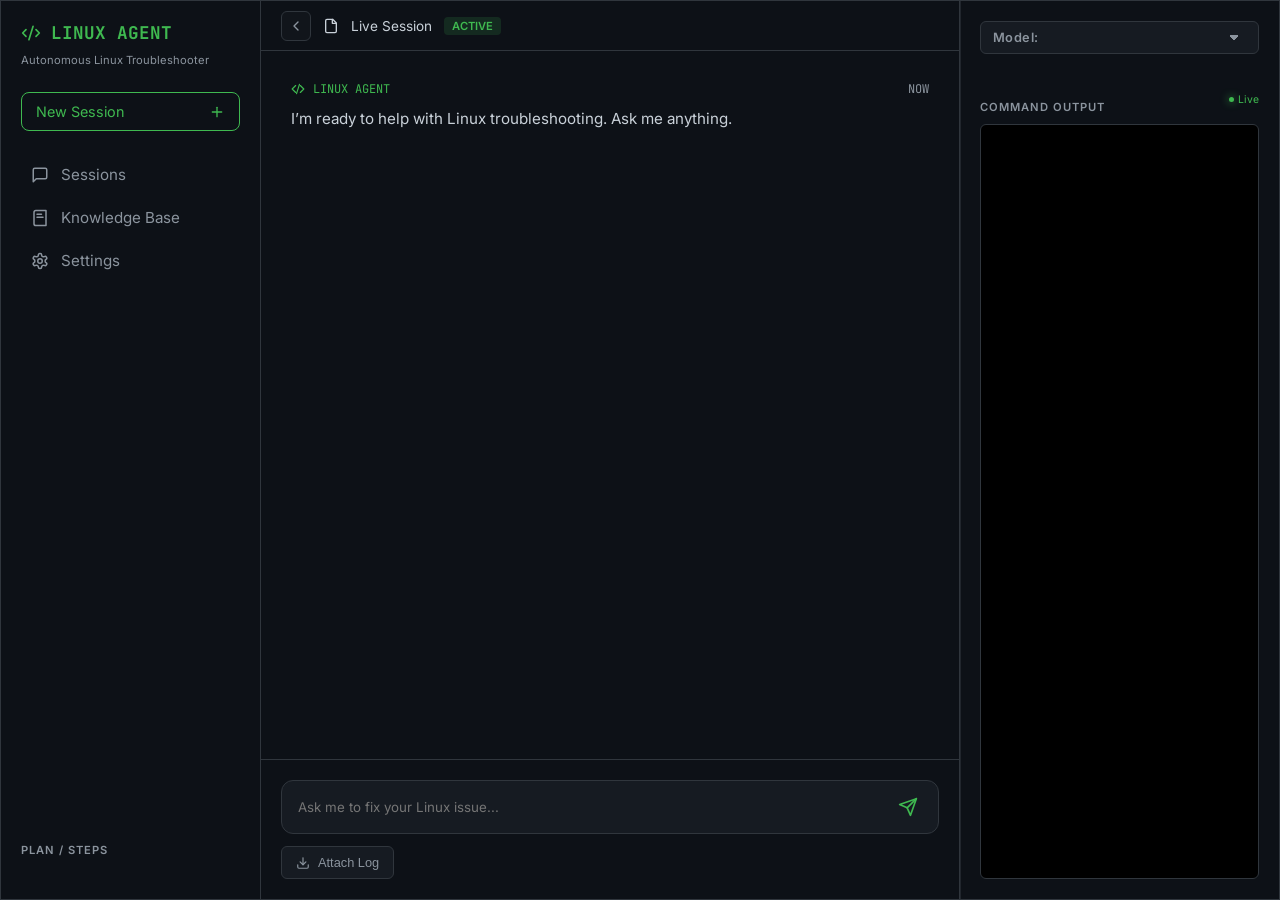
==== templates/index.html @ 2cd22887 "feat: enhance command execution flow with user approval and improve hypothesis handling in UI" ====
<!DOCTYPE html>

<html lang="en">

<head>
  <meta charset="utf-8" />
  <meta content="width=device-width, initial-scale=1.0" name="viewport" />
  <title>Linux Agent - Troubleshooting UI</title>
  <link rel="stylesheet" href="../static/style.css">
  <script src="../static/script.js" defer></script>
  <!-- Load Inter font for UI and JetBrains Mono for terminal feel -->
  <link href="https://fonts.googleapis.com" rel="preconnect" />
  <link crossorigin="" href="https://fonts.gstatic.com" rel="preconnect" />
  <link
    href="https://fonts.googleapis.com/css2?family=Inter:wght@400;500;600&amp;family=JetBrains+Mono:wght@400;500&amp;display=swap"
    rel="stylesheet" />
  </head>

<body data-page="chat">
  <div data-purpose="application-root" id="app-window">
    <div style="display: flex; height: 100%;">
      <!-- BEGIN: Sidebar -->
      <aside class="sidebar">
        <div class="logo-container">
          <svg fill="none" height="20" stroke="currentColor" stroke-linecap="round" stroke-linejoin="round"
            stroke-width="2" viewbox="0 0 24 24" width="20" xmlns="http://www.w3.org/2000/svg">
            <path d="m18 16 4-4-4-4"></path>
            <path d="m6 8-4 4 4 4"></path>
            <path d="m14.5 4-5 16"></path>
          </svg>
          <span>LINUX AGENT</span>
        </div>
        <p class="logo-subtitle"
          style="font-size: 0.7rem; color: var(--text-dim); margin-top: -15px; margin-bottom: 25px;">Autonomous Linux
          Troubleshooter</p>
        <a class="btn-new-session" id="newSessionButton" href="#">
          <span>New Session</span>
          <svg fill="none" height="16" stroke="currentColor" stroke-linecap="round" stroke-linejoin="round"
            stroke-width="2" viewbox="0 0 24 24" width="16" xmlns="http://www.w3.org/2000/svg">
            <path d="M5 12h14"></path>
            <path d="M12 5v14"></path>
          </svg>
        </a>
        <div class="sessions-panel" id="sessionsPanel">
          <div class="sessions-header">
            <div class="sessions-header-title">
              <svg fill="none" height="22" stroke="currentColor" stroke-linecap="round" stroke-linejoin="round"
                stroke-width="2.2" viewBox="0 0 24 24" width="22" xmlns="http://www.w3.org/2000/svg">
                <path d="M21 15a2 2 0 0 1-2 2H7l-4 4V5a2 2 0 0 1 2-2h14a2 2 0 0 1 2 2z"></path>
              </svg>
              <span>Sessions</span>
            </div>
            <button class="action-btn" id="closeSessionsButton" type="button" style="padding: 4px 8px; font-size: 0.75rem;">Close</button>
          </div>
          <div class="session-list" id="sessionList"></div>
        </div>
        <ul class="nav-list" id="sidebarNavList">
          <li class="nav-item" data-role="sessions-toggle">
            <svg fill="none" height="24" stroke="currentColor" stroke-linecap="round" stroke-linejoin="round"
              stroke-width="2" viewbox="0 0 24 24" width="24" xmlns="http://www.w3.org/2000/svg">
              <path d="M21 15a2 2 0 0 1-2 2H7l-4 4V5a2 2 0 0 1 2-2h14a2 2 0 0 1 2 2z"></path>
            </svg>
            Sessions
          </li>
          <li class="nav-item" data-role="knowledge-base-nav" role="button" tabindex="0">
            <svg fill="none" height="24" stroke="currentColor" stroke-linecap="round" stroke-linejoin="round"
              stroke-width="2" viewbox="0 0 24 24" width="24" xmlns="http://www.w3.org/2000/svg">
              <path d="M4 19.5v-15A2.5 2.5 0 0 1 6.5 2H20v20H6.5a2.5 2.5 0 0 1-2.5-2.5Z"></path>
              <path d="M8 7h6"></path>
              <path d="M8 11h8"></path>
            </svg>
            Knowledge Base
          </li>
          <li class="nav-item" data-role="settings-nav">
            <svg fill="none" height="24" stroke="currentColor" stroke-linecap="round" stroke-linejoin="round"
              stroke-width="2" viewbox="0 0 24 24" width="24" xmlns="http://www.w3.org/2000/svg">
              <path
                d="M12.22 2h-.44a2 2 0 0 0-2 2v.18a2 2 0 0 1-1 1.73l-.43.25a2 2 0 0 1-2 0l-.15-.08a2 2 0 0 0-2.73.73l-.22.38a2 2 0 0 0 .73 2.73l.15.1a2 2 0 0 1 1 1.72v.51a2 2 0 0 1-1 1.74l-.15.09a2 2 0 0 0-.73 2.73l.22.38a2 2 0 0 0 2.73.73l.15-.08a2 2 0 0 1 2 0l.43.25a2 2 0 0 1 1 1.73V20a2 2 0 0 0 2 2h.44a2 2 0 0 0 2-2v-.18a2 2 0 0 1 1-1.73l.43-.25a2 2 0 0 1 2 0l.15.08a2 2 0 0 0 2.73-.73l.22-.39a2 2 0 0 0-.73-2.73l-.15-.08a2 2 0 0 1-1-1.74v-.5a2 2 0 0 1 1-1.74l.15-.09a2 2 0 0 0 .73-2.73l-.22-.38a2 2 0 0 0-2.73-.73l-.15.08a2 2 0 0 1-2 0l-.43-.25a2 2 0 0 1-1-1.73V4a2 2 0 0 0-2-2z">
              </path>
              <circle cx="12" cy="12" r="3"></circle>
            </svg>
            Settings
          </li>
          
        </ul>
        <div class="plan-steps">
          <span class="section-title">PLAN / STEPS</span>
          <div id="hypothesisList" class="hypothesis-list" aria-live="polite"></div>
        </div>
        

      </aside>
      <!-- END: Sidebar -->
      <!-- BEGIN: Main Area -->
      <main class="main-container">
        <div class="top-bar">
          <div class="session-info">
            <button class="control-btn" id="sidebarToggle" type="button" aria-label="Collapse sidebar">
              <svg class="sidebar-toggle-icon" fill="none" height="16" stroke="currentColor" stroke-linecap="round"
                stroke-linejoin="round" stroke-width="2" viewbox="0 0 24 24" width="16"
                xmlns="http://www.w3.org/2000/svg">
                <path d="m15 18-6-6 6-6"></path>
              </svg>
            </button>
            <svg fill="none" height="16" stroke="currentColor" stroke-linecap="round" stroke-linejoin="round"
              stroke-width="2" viewbox="0 0 24 24" width="16" xmlns="http://www.w3.org/2000/svg">
              <path d="M14.5 2H6a2 2 0 0 0-2 2v16a2 2 0 0 0 2 2h12a2 2 0 0 0 2-2V7.5L14.5 2z"></path>
              <polyline points="14 2 14 8 20 8"></polyline>
            </svg>
            <span data-session-title>Live Session</span>
            <span class="tag-active">ACTIVE</span>
          </div>
        </div>
        <div id="chatMessages" class="chat-scroll-area">
          <div class="message-block">
            <div class="message-header">
              <span class="agent-label">
                <svg fill="none" height="14" stroke="currentColor" stroke-linecap="round" stroke-linejoin="round"
                  stroke-width="2" viewbox="0 0 24 24" width="14" xmlns="http://www.w3.org/2000/svg">
                  <path d="m16 18 6-6-6-6"></path>
                  <path d="m8 6-6 6 6 6"></path>
                  <path d="m14.5 4-5 16"></path>
                </svg>
                LINUX AGENT
              </span>
              <span class="timestamp">now</span>
            </div>
            <div class="message-content">
              I’m ready to help with Linux troubleshooting. Ask me anything.
            </div>
          </div>
        </div>
        <div class="input-wrapper">
          <div class="chat-input-container">
            <input id="chatInput" placeholder="Ask me to fix your Linux issue..." type="text" />
            <button id="sendButton" type="button"
              style="background: transparent; border: none; color: var(--accent-green); cursor: pointer; display: flex; align-items: center; justify-content: center; padding: 4px;">
              <svg fill="none" height="20" stroke="currentColor" stroke-linecap="round" stroke-linejoin="round"
                stroke-width="2" viewbox="0 0 24 24" width="20" xmlns="http://www.w3.org/2000/svg">
                <line x1="22" x2="11" y1="2" y2="13"></line>
                <polygon points="22 2 15 22 11 13 2 9 22 2"></polygon>
              </svg>
            </button>
          </div>
          <div class="chat-actions">
            <input id="logFileInput" accept=".txt,text/plain" type="file" hidden />
            <button class="action-btn" id="attachLogButton" type="button"><svg fill="none" height="14"
                stroke="currentColor" stroke-linecap="round" stroke-linejoin="round" stroke-width="2"
                viewbox="0 0 24 24" width="14" xmlns="http://www.w3.org/2000/svg">
                <path d="M21 15v4a2 2 0 0 1-2 2H5a2 2 0 0 1-2-2v-4"></path>
                <polyline points="7 10 12 15 17 10"></polyline>
                <line x1="12" x2="12" y1="15" y2="3"></line>
              </svg> Attach Log</button>
            <div class="attachment-status" id="attachmentStatus" aria-live="polite">
            <span id="attachmentLabel">No file attached</span>
            <button class="attachment-clear" id="attachmentClear" type="button">clear</button>
          </div>
            <!-- <button class="action-btn btn-stop"><svg fill="none" height="14" stroke="currentColor"
                stroke-linecap="round" stroke-linejoin="round" stroke-width="2" viewbox="0 0 24 24" width="14"
                xmlns="http://www.w3.org/2000/svg">
                <rect height="12" rx="2" width="12" x="6" y="6"></rect>
              </svg> Stop Agent</button> -->
          </div>
          
        </div>
      </main>
      <!-- END: Main Area -->
      <!-- BEGIN: Right Inspector -->
      <aside class="right-panel">
        <div class="right-panel-resizer" id="rightPanelResizer" aria-hidden="true"></div>
        <div class="model-selector">
          <label class="model-selector-label" for="modelSelect">Model:</label>
          <select class="model-select" id="modelSelect" aria-label="Select Ollama model"></select>
        </div>

        <div class="command-output-wrapper">
          <div class="terminal-header">
            <span class="section-title" style="margin-bottom: 0;">COMMAND OUTPUT</span>
            <div class="live-tag">
              <div class="status-dot" style="width: 5px; height: 5px;"></div>
              Live
            </div>
          </div>
          <div class="terminal-window">
            <!-- <div class="terminal-cmd">$ rfkill list wifi</div>
            <div class="terminal-res">Soft blocked: yes<br />Hard blocked: no</div>
            <span class="terminal-time">21:42:24</span>
            <div class="terminal-cmd">$ rfkill unblock wifi</div>
            <span class="terminal-time">21:42:26</span>
            <div class="terminal-cmd">$ nmcli device wifi list</div>
            <div class="terminal-res">
              <span style="color: var(--accent-green);">* 3C:BB:FD:12:34:56 MyHomeWiFi</span><br />
                80:2A:A8:11:22:33 OtherWiFi
            </div>
            <span class="terminal-time">21:42:28</span>
            <div class="terminal-cmd">$ nmcli device wifi connect MyHomeWiFi...</div>
            <div class="terminal-res">Device 'wlan0' successfully activated.</div>
            <span class="terminal-time">21:42:30</span>
            <div class="terminal-cmd">$ ping -c 3 8.8.8.8</div>
            <div class="terminal-res">3 packets transmitted, 3 received, 0% loss</div>
            <span class="terminal-time">21:42:33</span> -->
          </div>
          <!-- <button class="btn-full-terminal">
            Open Full Terminal
            <svg fill="none" height="14" stroke="currentColor" stroke-linecap="round" stroke-linejoin="round"
              stroke-width="2" viewbox="0 0 24 24" width="14" xmlns="http://www.w3.org/2000/svg">
              <path d="M18 13v6a2 2 0 0 1-2 2H5a2 2 0 0 1-2-2V8a2 2 0 0 1 2-2h6"></path>
              <polyline points="15 3 21 3 21 9"></polyline>
              <line x1="10" x2="21" y1="14" y2="3"></line>
            </svg>
          </button> -->
        </div>
      </aside>
      <!-- END: Right Inspector -->
    </div>
  </div>
  <div class="modal-backdrop hidden" id="knowledgeBaseModal" aria-hidden="true">
    <div class="modal-dialog" role="dialog" aria-modal="true" aria-labelledby="knowledgeBaseDialogTitle">
      <h3 id="knowledgeBaseDialogTitle">Knowledge Base</h3>
      <p>RAG coming soon.</p>
      <button class="action-btn" id="knowledgeBaseCloseButton" type="button">Close</button>
    </div>
  </div>
  </body>

</html>
---- static/style.css ----
/* Shared Penguin styles */

:root {
      --bg-deep: #0d1117;
      --bg-panel: #161b22;
      --bg-card: #0d1117;
      --bg-input: #0d1117;
      --border-color: #30363d;
      --text-main: #c9d1d9;
      --text-dim: #8b949e;
      --accent-green: #3fb950;
      --accent-green-glow: rgba(63, 185, 80, 0.2);
      --accent-blue: #58a6ff;
      --sidebar-width: 260px;
      --right-panel-width: 320px;
      --header-height: 50px;
      --scrollbar-track: rgba(63, 185, 80, 0.12);
      --scrollbar-thumb: rgba(63, 185, 80, 0.55);
      --scrollbar-thumb-hover: rgba(63, 185, 80, 0.8);
    }

    * {
      box-sizing: border-box;
      margin: 0;
      padding: 0;
      scrollbar-width: thin;
      scrollbar-color: transparent transparent;
      transition: scrollbar-color 0.25s ease;
    }

    *:hover {
      scrollbar-color: var(--scrollbar-thumb) var(--scrollbar-track);
    }

    *::-webkit-scrollbar {
      width: 6px;
      height: 6px;
    }

    *::-webkit-scrollbar-track {
      background: transparent;
      border-radius: 999px;
      transition: background 0.25s ease;
    }

    *:hover::-webkit-scrollbar-track {
      background: var(--scrollbar-track);
    }

    *::-webkit-scrollbar-thumb {
      background: transparent;
      border-radius: 999px;
      border: 1px solid transparent;
      background-clip: padding-box;
      transition: background 0.25s ease;
    }

    *:hover::-webkit-scrollbar-thumb {
      background: var(--scrollbar-thumb);
    }

    *::-webkit-scrollbar-thumb:hover {
      background: var(--scrollbar-thumb-hover);
    }

    body {
      background-color: var(--bg-deep);
      color: var(--text-main);
      font-family: 'Inter', sans-serif;
      height: 100vh;
      overflow: hidden;
      display: flex;
      justify-content: center;
      align-items: center;
    }

    /* Container to simulate a desktop app window */
    #app-window {
      width: 100vw;
      height: 100vh;
      background-color: var(--bg-deep);
      display: flex;
      flex-direction: column;
      border: 1px solid var(--border-color);
    }

/* BEGIN: SidebarNavigation */
    .sidebar {
      width: var(--sidebar-width);
      border-right: 1px solid var(--border-color);
      display: flex;
      flex-direction: column;
      padding: 20px;
      flex-shrink: 0;
      transition: width 0.28s ease, padding 0.28s ease;
      overflow: hidden;
      overflow-y: auto;
    }

    .sidebar.is-collapsed {
      width: 0;
      padding: 0;
      border-right: none;
    }

    .logo-container {
      display: flex;
      align-items: center;
      gap: 10px;
      margin-bottom: 24px;
      color: var(--accent-green);
      font-family: 'JetBrains Mono', monospace;
      font-weight: 700;
      font-size: 1.1rem;
      transition: opacity 0.22s ease;
    }

    .sidebar.is-collapsed .logo-container {
      justify-content: center;
    }

    .sidebar.is-collapsed .logo-container>span,
    .sidebar.is-collapsed .logo-subtitle,
    .sidebar.is-collapsed .btn-new-session>span,
    .sidebar.is-collapsed .nav-item>span,
    .sidebar.is-collapsed .system-overview,
    .sidebar.is-collapsed .agent-status>span,
    .sidebar.is-collapsed .quick-actions,
    .sidebar.is-collapsed .sessions-panel {
      display: none;
    }

    .sidebar.is-collapsed .btn-new-session {
      justify-content: center;
      padding: 10px;
    }

    .sidebar.is-collapsed .nav-item {
      justify-content: center;
      padding: 10px 8px;
    }

    .sidebar.is-collapsed .nav-item svg {
      margin: 0;
    }

    .sidebar.is-collapsed .agent-status {
      justify-content: center;
      padding-top: 12px;
    }

    .btn-new-session {
      display: flex;
      align-items: center;
      justify-content: space-between;
      border: 1px solid var(--accent-green);
      color: var(--accent-green);
      padding: 10px 14px;
      border-radius: 8px;
      text-decoration: none;
      font-size: 0.9rem;
      margin-bottom: 24px;
      transition: background 0.2s, opacity 0.28s ease, transform 0.28s ease, max-height 0.28s ease;
      overflow: hidden;
    }

    .btn-new-session:hover {
      background: var(--accent-green-glow);
    }

    .nav-list {
      list-style: none;
      margin-bottom: 20px;
      transition: opacity 0.28s ease, transform 0.28s ease, max-height 0.28s ease, margin-bottom 0.28s ease;
      overflow: hidden;
      min-height: 0;
    }

    .nav-item {
      display: flex;
      align-items: center;
      gap: 12px;
      padding: 10px;
      color: var(--text-dim);
      cursor: pointer;
      border-radius: 6px;
      margin-bottom: 4px;
      font-size: 0.95rem;
    }

    .nav-item:hover {
      background: rgba(255, 255, 255, 0.05);
      color: var(--text-main);
    }

    .nav-item.active {
      background: rgba(63, 185, 80, 0.12);
      color: var(--accent-green);
    }

    .nav-item svg {
      width: 18px;
      height: 18px;
    }

    /* System Overview Section */
    .system-overview {
      margin-top: auto;
      font-size: 0.8rem;
      transition: opacity 0.28s ease, transform 0.28s ease, max-height 0.28s ease;
      overflow: hidden;
    }

    .section-title {
      color: var(--text-dim);
      text-transform: uppercase;
      font-size: 0.7rem;
      font-weight: 600;
      letter-spacing: 1px;
      margin-top: 16px;
      margin-bottom: 12px;
      display: block;
    }

    .stat-row {
      display: flex;
      justify-content: space-between;
      margin-bottom: 10px;
    }

    .stat-label {
      color: var(--text-dim);
    }

    .stat-value {
      color: var(--text-main);
      font-family: 'JetBrains Mono', monospace;
    }

    .agent-status {
      margin-top: 30px;
      display: flex;
      align-items: center;
      gap: 8px;
      padding-top: 20px;
      border-top: 1px solid var(--border-color);
      font-size: 0.85rem;
      color: var(--accent-green);
      transition: opacity 0.28s ease, transform 0.28s ease, max-height 0.28s ease;
      overflow: hidden;
    }

    .sidebar.is-session-mode .btn-new-session,
    .sidebar.is-session-mode .nav-list,
    .sidebar.is-session-mode .plan-steps,
    .sidebar.is-session-mode .system-overview,
    .sidebar.is-session-mode .agent-status,
    .sidebar.is-session-mode .quick-actions {
      opacity: 0;
      max-height: 0;
      margin: 0;
      pointer-events: none;
      transform: translateY(-10px);
      overflow: hidden;
    }

    .sessions-panel {
      display: flex;
      flex-direction: column;
      gap: 12px;
      opacity: 0;
      max-height: 0;
      overflow: hidden;
      transform: translateY(-10px);
      transition: opacity 0.28s ease, transform 0.28s ease, max-height 0.38s ease, flex 0.28s ease;
      flex: 0;
    }

    .sidebar.is-session-mode .sessions-panel {
      opacity: 1;
      flex: 1;
      max-height: none;
      transform: translateY(0);
    }

    .sessions-header {
      display: flex;
      align-items: center;
      justify-content: space-between;
      color: var(--accent-green);
      font-size: 1.15rem;
      font-weight: 600;
      padding: 8px 4px 12px 4px;
      margin-bottom: 4px;
    }

    .sessions-header-title {
      display: flex;
      align-items: center;
      gap: 10px;
    }

    .sessions-header-title svg {
      width: 22px;
      height: 22px;
      color: var(--accent-green);
      stroke-width: 2.2px;
    }

    .session-list {
      display: flex;
      flex-direction: column;
      gap: 6px;
      overflow-y: auto;
      padding-right: 4px;
      flex: 1;
      min-height: 0;
    }

    .session-item {
      position: relative;
      background: transparent;
      border-left: 3px solid transparent;
      padding: 10px 12px;
      text-align: left;
      cursor: pointer;
      transition: all 0.2s ease;
      display: flex;
      align-items: center;
      justify-content: space-between;
      gap: 10px;
      border-radius: 0 6px 6px 0;
    }

    .session-item:hover {
      background: rgba(255, 255, 255, 0.04);
    }

    .session-item.active {
      border-left: 3px solid var(--accent-green);
      background: rgba(63, 185, 80, 0.12);
    }

    .session-item-content {
      flex: 1;
      min-width: 0;
    }

    .session-item-title {
      font-family: 'JetBrains Mono', monospace;
      font-size: 0.88rem;
      font-weight: 400;
      color: #e6edf3;
      line-height: 1.35;
      margin-bottom: 4px;
      word-break: break-word;
    }

    .session-item.active .session-item-title {
      color: #ffffff;
    }

    .session-item-time {
      font-family: 'JetBrains Mono', monospace;
      font-size: 0.72rem;
      color: var(--text-dim, #8b949e);
    }

    .session-delete-btn {
      opacity: 0;
      border: 1px solid var(--border-color);
      background: rgba(0, 0, 0, 0.3);
      color: var(--text-dim);
      border-radius: 4px;
      padding: 3px 7px;
      font-size: 0.7rem;
      cursor: pointer;
      transition: all 0.15s ease;
      flex-shrink: 0;
    }

    .session-item:hover .session-delete-btn {
      opacity: 1;
    }

    .session-delete-btn:hover {
      border-color: #f85149;
      color: #f85149;
      background: rgba(248, 81, 73, 0.15);
    }

    .status-dot {
      width: 8px;
      height: 8px;
      background-color: var(--accent-green);
      border-radius: 50%;
      box-shadow: 0 0 8px var(--accent-green);
    }

    .modal-backdrop {
      position: fixed;
      inset: 0;
      background: rgba(0, 0, 0, 0.7);
      display: flex;
      align-items: center;
      justify-content: center;
      z-index: 2000;
      padding: 20px;
    }

    .modal-backdrop.hidden {
      display: none;
    }

    .modal-dialog {
      width: min(420px, 100%);
      background: var(--bg-panel);
      border: 1px solid var(--border-color);
      border-radius: 12px;
      box-shadow: 0 18px 46px rgba(0, 0, 0, 0.45);
      padding: 24px;
      display: flex;
      flex-direction: column;
      gap: 12px;
    }

    .modal-dialog h3 {
      color: var(--accent-green);
      font-size: 1.05rem;
    }

    .modal-dialog p {
      color: var(--text-main);
      line-height: 1.6;
    }

    .modal-dialog .action-btn {
      align-self: flex-start;
      margin-top: 4px;
    }

    /* END: SidebarNavigation */

/* BEGIN: MainChatArea */
    .main-container {
      flex-grow: 1;
      display: flex;
      flex-direction: column;
      overflow: hidden;
    }

    .top-bar {
      height: var(--header-height);
      border-bottom: 1px solid var(--border-color);
      display: flex;
      align-items: center;
      justify-content: space-between;
      padding: 0 20px;
    }

    .session-info {
      display: flex;
      align-items: center;
      gap: 12px;
      font-size: 0.85rem;
    }

    .tag-active {
      background: rgba(63, 185, 80, 0.15);
      color: var(--accent-green);
      padding: 2px 8px;
      border-radius: 4px;
      font-size: 0.7rem;
      font-weight: 600;
    }

    /* Split Allow Button & Dropdown Menu */
    .split-btn-container {
      position: relative;
      display: inline-flex;
      align-items: stretch;
      align-self: flex-start;
      margin-top: 10px;
      border-radius: 6px;
    }

    .btn-allow-command.split-main {
      border-top-right-radius: 0;
      border-bottom-right-radius: 0;
      border-right: none;
      padding: 6px 12px;
      margin-top: 0;
      display: inline-flex;
      align-items: center;
      line-height: 1;
    }

    .btn-allow-command.split-toggle {
      border-top-left-radius: 0;
      border-bottom-left-radius: 0;
      padding: 6px 8px;
      min-width: unset;
      display: inline-flex;
      align-items: center;
      justify-content: center;
      border-left: 1px solid rgba(63, 185, 80, 0.4);
      margin-top: 0;
      line-height: 1;
      align-self: stretch;
    }

    .split-dropdown-menu {
      position: absolute;
      top: calc(100% + 6px);
      left: 0;
      background: var(--bg-panel);
      border: 1px solid var(--border-color);
      border-radius: 8px;
      box-shadow: 0 8px 24px rgba(0, 0, 0, 0.5);
      z-index: 100;
      min-width: 220px;
      padding: 6px;
      display: flex;
      flex-direction: column;
      gap: 4px;
    }

    .split-dropdown-menu.hidden {
      display: none;
    }

    .dropdown-item {
      padding: 8px 12px;
      font-size: 0.8rem;
      font-weight: 500;
      color: var(--text-main);
      border-radius: 6px;
      cursor: pointer;
      transition: background 0.15s ease, color 0.15s ease;
      display: flex;
      align-items: center;
      gap: 8px;
      white-space: nowrap;
    }

    .dropdown-item:hover {
      background: rgba(255, 255, 255, 0.08);
      color: var(--text-main);
    }

    .dropdown-item.primary {
      color: var(--accent-green);
    }

    .dropdown-item.primary:hover {
      background: var(--accent-green-glow);
      color: var(--accent-green);
    }

    .auto-allowed-badge {
      display: inline-flex;
      align-items: center;
      align-self: flex-start;
      gap: 6px;
      margin-top: 10px;
      padding: 6px 12px;
      font-size: 0.75rem;
      font-weight: 600;
      color: var(--accent-green);
      background: rgba(63, 185, 80, 0.12);
      border: 1px solid var(--accent-green);
      border-radius: 6px;
      box-shadow: 0 0 8px var(--accent-green-glow);
    }

    .window-controls {
      display: flex;
      gap: 15px;
    }

    .control-btn {
      color: var(--text-dim);
      cursor: pointer;
      display: inline-flex;
      align-items: center;
      justify-content: center;
      width: 30px;
      height: 30px;
      border: 1px solid var(--border-color);
      border-radius: 6px;
      background: rgba(255, 255, 255, 0.02);
      transition: color 0.18s ease, border-color 0.18s ease, background 0.18s ease;
    }

    .control-btn:hover {
      color: var(--accent-green);
      border-color: rgba(63, 185, 80, 0.5);
      background: rgba(63, 185, 80, 0.08);
    }

    .sidebar-toggle-icon {
      transition: transform 0.2s ease;
    }

    #sidebarToggle.is-closed .sidebar-toggle-icon {
      transform: rotate(180deg);
    }

    .chat-scroll-area {
      flex-grow: 1;
      padding: 30px;
      overflow-y: auto;
      display: flex;
      flex-direction: column;
      gap: 30px;
    }

    /* Message Styling */
    .message-block {
      display: flex;
      flex-direction: column;
      gap: 10px;
      max-width: 900px;
    }

    .message-header {
      display: flex;
      justify-content: space-between;
      font-family: 'JetBrains Mono', monospace;
      font-size: 0.75rem;
      text-transform: uppercase;
    }

    .user-label {
      color: var(--accent-blue);
    }

    .agent-label {
      color: var(--accent-green);
      display: flex;
      align-items: center;
      gap: 8px;
    }

    .timestamp {
      color: var(--text-dim);
    }

    .message-content {
      line-height: 1.6;
      font-size: 0.95rem;
    }

    .investigation-dropdown {
      /* margin-top: 12px; */
      /* border: 1px solid rgba(88, 166, 255, 0.28); */
      /* border-radius: 12px; */
      position: relative;
      overflow: visible;
      /* background: rgba(13, 17, 23, 0.72); */
      /* box-shadow: 0 10px 26px rgba(0, 0, 0, 0.18); */
      margin-left: 0px;
      padding-left: 0px;
    }

    .investigation-dropdown + .investigation-dropdown {
      margin-top: 10px;
      padding-top: 10px;
      position: relative;
    }

    .investigation-dropdown + .investigation-dropdown::before {
      content: "";
      position: absolute;
      left: 5px;
      top: -12px;
      width: 1px;
      height: 12px;
      background: rgba(148, 163, 184, 0.4);
    }

    .investigation-dropdown summary {
      list-style: none;
      cursor: pointer;
      display: block;
      padding: 8px 10px 0 20px;
      font-size: 0.7rem;
      font-weight: 500;
      letter-spacing: 0.08em;
      text-transform: uppercase;
      color: var(--text-dim);
      user-select: none;
      position: relative;
      background: linear-gradient(
        90deg,
        rgba(201, 209, 217, 0.8) 0%,
        rgba(255, 255, 255, 0.98) 35%,
        rgba(201, 209, 217, 0.8) 70%,
        rgba(139, 148, 158, 0.7) 100%
      );
      background-size: 220% 100%;
      -webkit-background-clip: text;
      background-clip: text;
      color: transparent;
      animation: investigationWave 3s ease-in-out infinite;
      transition: filter 0.2s ease, transform 0.2s ease;
    }

    .investigation-dropdown summary:hover {
      filter: brightness(1.15);
      transform: translateY(-1px);
    }

    .investigation-dropdown summary.identified {
      animation: none;
      color: var(--text-dim);
      background: none;
    }

    .investigation-dropdown summary::-webkit-details-marker {
      display: none;
    }

    .investigation-dropdown summary::after {
      content: "";
      display: none;
    }

    .investigation-dropdown[open] summary::after {
      transform: none;
    }

    .investigation-content {
      padding: 8px 10px 10px 25px;
      color: var(--text-main);
      line-height: 1.6;
      font-size: 0.82rem;
      white-space: pre-wrap;
      word-break: break-word;
    }

    @keyframes investigationWave {
      0%,
      100% {
        transform: translateY(0);
        opacity: 0.78;
      }
      50% {
        transform: translateY(-1px);
        opacity: 1;
      }
    }

    @keyframes investigationShimmer {
      0% {
        transform: translateX(-120%);
      }
      100% {
        transform: translateX(120%);
      }
    }

    /* Diagnostic Cards */
    .card-list {
      display: flex;
      flex-direction: column;
      gap: 12px;
      margin-top: 15px;
    }

    .card {
      /* background: var(--bg-panel); */
      border: 1px solid var(--border-color);
      border-radius: 8px;
      padding: 16px;
      display: flex;
      flex-direction: column;
      gap: 10px;
    }

    .command-step {
      display: flex;
      flex-direction: column;
      gap: 10px;
    }

    .card-header {
      display: flex;
      align-items: center;
      gap: 12px;
      font-weight: 500;
    }

    .card-header.gathering {
      color: var(--accent-green);
    }

    .card-header.diagnosis {
      color: var(--accent-green);
    }

    .card-header.executing {
      color: var(--accent-green);
    }

    .card-body {
      font-size: 0.9rem;
      color: var(--text-dim);
      padding-left: 32px;
    }

    .inner-step {
      display: flex;
      align-items: center;
      gap: 8px;
      margin-bottom: 6px;
    }

    .inner-step svg {
      width: 14px;
      height: 14px;
      color: var(--accent-green);
    }

    .card-footer {
      text-align: right;
      font-size: 0.7rem;
      color: var(--text-dim);
      font-family: 'JetBrains Mono', monospace;
    }

    /* Input Area */
    .input-wrapper {
      padding: 20px;
      border-top: 1px solid var(--border-color);
    }

    .chat-input-container {
      background: var(--bg-panel);
      border: 1px solid var(--border-color);
      border-radius: 12px;
      padding: 12px 16px;
      display: flex;
      align-items: center;
      gap: 15px;
    }

    .chat-input-container input {
      background: transparent;
      border: none;
      color: var(--text-main);
      flex-grow: 1;
      outline: none;
      font-family: 'Inter', sans-serif;
    }

    .chat-actions {
      display: flex;
      align-items: center;
      gap: 10px;
      margin-top: 12px;
      flex-wrap: wrap;
    }

    .attachment-status {
      display: none;
      align-items: center;
      gap: 10px;
      margin-top: 0;
      padding: 0 0 0 12px;
      border: 1px solid var(--border-color);
      border-radius: 6px;
      background: var(--bg-panel);
      color: var(--text-dim);
      font-size: 0.8rem;
      line-height: 1;
      overflow: hidden;
    }

    .attachment-status.is-visible {
      display: inline-flex;
    }

    .attachment-clear {
      background: rgba(248, 81, 73, 0.12);
      border: none;
      border-left: 1px solid rgba(248, 81, 73, 0.35);
      color: #f85149;
      cursor: pointer;
      font-size: 0.78rem;
      font-weight: 500;
      padding: 8px 12px;
      border-top-right-radius: 5px;
      border-bottom-right-radius: 5px;
      transition: all 0.15s ease;
      display: inline-flex;
      align-items: center;
      align-self: stretch;
      line-height: 1;
      margin-left: auto;
    }

    .attachment-clear:hover {
      background: rgba(248, 81, 73, 0.25);
      color: #ff6b6b;
    }

    .action-btn {
      background: var(--bg-panel);
      border: 1px solid var(--border-color);
      color: var(--text-dim);
      padding: 8px 14px;
      border-radius: 6px;
      font-size: 0.8rem;
      cursor: pointer;
      display: flex;
      align-items: center;
      gap: 8px;
    }

    .action-btn:hover {
      border-color: var(--text-dim);
      color: var(--text-main);
    }

    .action-btn.btn-stop {
      color: #f85149;
      border-color: rgba(248, 81, 73, 0.35);
      background: rgba(248, 81, 73, 0.1);
    }

    .action-btn.btn-stop:hover {
      border-color: #f85149;
      background: rgba(248, 81, 73, 0.22);
      color: #ff6b6b;
    }

    .btn-allow-command {
      background: rgba(63, 185, 80, 0.15);
      border: 1px solid var(--accent-green);
      color: var(--accent-green);
      padding: 8px 14px;
      border-radius: 6px;
      font-size: 0.8rem;
      cursor: pointer;
      display: flex;
      align-items: center;
      gap: 6px;
      transition: all 0.2s;
    }

    .command-container > .btn-allow-command {
      margin-top: 10px;
    }

    .btn-allow-command:hover {
      background: rgba(63, 185, 80, 0.25);
      border-color: var(--accent-green);
    }

    .btn-allow-command:disabled {
      opacity: 0.5;
      cursor: not-allowed;
    }

    .command-container {
      display: flex;
      flex-direction: column;
      gap: 8px;
    }

    .command-actions-row {
      display: flex;
      align-items: center;
      justify-content: space-between;
    }

    .copy-command-btn {
      background: transparent;
      border: none;
      color: var(--text-dim);
      cursor: pointer;
      padding: 8px 14px;
      display: inline-flex;
      align-items: center;
      justify-content: center;
      transition: color 0.2s ease;
      line-height: 1;
      flex-shrink: 0;
    }

    .copy-command-btn:hover {
      color: var(--accent-green);
    }

    .copy-command-btn svg {
      width: 16px;
      height: 16px;
    }

    .command-display {
      font-family: 'JetBrains Mono', monospace;
      background: rgba(0, 0, 0, 0.3);
      padding: 10px;
      border-radius: 4px;
      color: var(--text-main);
      border-left: 3px solid var(--accent-green);
      word-break: break-all;
    }

    .command-status {
      font-size: 0.75rem;
      color: var(--text-dim);
      font-family: 'JetBrains Mono', monospace;
    }

    .command-output {
      font-family: 'JetBrains Mono', monospace;
      background: #000;
      padding: 10px;
      border-radius: 4px;
      color: var(--text-dim);
      font-size: 0.8rem;
      max-height: 200px;
      overflow-y: auto;
      margin-top: 8px;
    }

    .btn-stop {
      margin-left: auto;
      border-color: #f85149;
      color: #f85149;
    }

    .btn-stop:hover {
      background: rgba(248, 81, 73, 0.1);
      color: #f85149;
    }

    /* END: MainChatArea */

/* BEGIN: InspectorPanel */
    .right-panel {
      width: var(--right-panel-width);
      border-left: 1px solid var(--border-color);
      padding: 20px;
      display: flex;
      flex-direction: column;
      gap: 30px;
      overflow-y: auto;
      position: relative;
      flex-shrink: 0;
    }

    .right-panel-resizer {
      position: absolute;
      top: 0;
      left: -5px;
      width: 10px;
      height: 100%;
      cursor: col-resize;
      user-select: none;
    }

    .right-panel-resizer:hover::before {
      opacity: 1;
    }

    .right-panel-resizer::before {
      content: '';
      position: absolute;
      top: 0;
      left: 50%;
      transform: translateX(-50%);
      width: 2px;
      height: 100%;
      background: var(--border-color);
      opacity: 0.6;
      transition: opacity 0.18s ease;
    }

    .model-selector {
      background: var(--bg-panel);
      border: 1px solid var(--border-color);
      padding: 8px 12px;
      border-radius: 6px;
      font-size: 0.8rem;
      display: flex;
      gap: 10px;
      align-items: center;
      color: var(--text-main);
    }

    .model-selector-label {
      color: var(--text-dim);
      white-space: nowrap;
      font-weight: 600;
      letter-spacing: 0.03em;
    }

    .model-select {
      width: 100%;
      min-width: 0;
      background: transparent;
      border: none;
      color: var(--text-main);
      font: inherit;
      outline: none;
      cursor: pointer;
      appearance: none;
      -webkit-appearance: none;
      -moz-appearance: none;
      padding-right: 18px;
      background-image: linear-gradient(45deg, transparent 50%, var(--text-dim) 50%), linear-gradient(135deg, var(--text-dim) 50%, transparent 50%);
      background-position: calc(100% - 12px) 50%, calc(100% - 7px) 50%;
      background-size: 5px 5px, 5px 5px;
      background-repeat: no-repeat;
    }

    .model-select:focus {
      color: var(--accent-green);
    }

    .model-select.locked {
      opacity: 0.6;
      cursor: not-allowed;
      color: var(--text-dim);
    }

    .model-select.locked:hover {
      background-color: transparent;
    }

    .plan-steps {
      display: flex;
      flex-direction: column;
      gap: 16px;
      min-height: 0;
    }

    .hypothesis-list {
      display: flex;
      flex-direction: column;
      gap: 16px;
      min-height: 0;
    }

    .plan-item {
      display: flex;
      align-items: center;
      gap: 12px;
      font-size: 0.85rem;
      color: var(--text-dim);
      min-width: 0;
    }

    .plan-item.active {
      color: var(--accent-green);
    }

    .plan-item.done {
      color: var(--text-main);
    }

    .plan-item svg {
      width: 16px;
      height: 16px;
      flex-shrink: 0;
    }

    .plan-item .hypothesis-text {
      line-height: 1.4;
      color: inherit;
      min-width: 0;
      white-space: normal;
      overflow-wrap: anywhere;
      word-break: break-word;
    }

    .plan-item .status-indicator {
      margin-left: auto;
      display: flex;
      align-items: center;
      justify-content: center;
      color: var(--text-dim);
    }

    .plan-item.active .status-indicator,
    .plan-item.done .status-indicator {
      color: var(--accent-green);
    }

    .plan-item .status-indicator svg {
      width: 18px;
      height: 18px;
    }

    .plan-item .status-indicator .status-spinner {
      animation: hypothesis-spin 1s linear infinite;
      transform-origin: 50% 50%;
    }

    .hypothesis-empty {
      color: var(--text-dim);
      font-size: 0.8rem;
      line-height: 1.5;
      padding: 4px 0;
    }

    @keyframes hypothesis-spin {
      from {
        transform: rotate(0deg);
      }
      to {
        transform: rotate(360deg);
      }
    }

    /* Terminal/Command Output */
    .command-output-wrapper {
      flex-grow: 1;
      display: flex;
      flex-direction: column;
    }

    .terminal-header {
      display: flex;
      justify-content: space-between;
      align-items: center;
      margin-bottom: 10px;
    }

    .live-tag {
      font-size: 0.65rem;
      color: var(--accent-green);
      display: flex;
      align-items: center;
      gap: 4px;
    }

    .terminal-window {
      background: #000;
      border: 1px solid var(--border-color);
      border-radius: 6px;
      padding: 12px;
      font-family: 'JetBrains Mono', monospace;
      font-size: 0.75rem;
      line-height: 1.5;
      color: var(--text-dim);
      flex-grow: 1;
      overflow-y: auto;
    }

    .terminal-cmd {
      color: var(--text-main);
      margin-bottom: 2px;
      font-weight: 500;
    }

    .terminal-res {
      color: #3fb950;
      margin-bottom: 12px;
      white-space: pre-wrap;
      word-wrap: break-word;
    }

    .terminal-time {
      color: #57606a;
      display: block;
      font-size: 0.7rem;
      margin-bottom: 8px;
    }

    .btn-full-terminal {
      width: 100%;
      background: var(--bg-panel);
      border: 1px solid var(--border-color);
      color: var(--text-main);
      padding: 10px;
      border-radius: 6px;
      font-size: 0.8rem;
      cursor: pointer;
      margin-top: 15px;
      display: flex;
      justify-content: center;
      align-items: center;
      gap: 8px;
    }

    /* END: InspectorPanel */

:root {
      --bg-deep: #0d1117;
      --bg-panel: #161b22;
      --bg-card: #0d1117;
      --bg-input: #0d1117;
      --border-color: #30363d;
      --text-main: #c9d1d9;
      --text-dim: #8b949e;
      --accent-green: #3fb950;
      --accent-green-glow: rgba(63, 185, 80, 0.2);
      --sidebar-width: 260px;
      --header-height: 50px;
    }

    * {
      box-sizing: border-box;
      margin: 0;
      padding: 0;
    }

    body {
      background-color: var(--bg-deep);
      color: var(--text-main);
      font-family: 'Inter', sans-serif;
      height: 100vh;
      overflow: hidden;
      display: flex;
      justify-content: center;
      align-items: center;
    }

    #app-window {
      width: 100vw;
      height: 100vh;
      background-color: var(--bg-deep);
      display: flex;
      flex-direction: column;
      border: 1px solid var(--border-color);
    }

    .app-shell {
      display: flex;
      height: 100%;
    }

    .sidebar {
      width: var(--sidebar-width);
      border-right: 1px solid var(--border-color);
      display: flex;
      flex-direction: column;
      padding: 20px;
      flex-shrink: 0;
      transition: width 0.28s ease, padding 0.28s ease;
      overflow: hidden;
      overflow-y: auto;
    }

    .sidebar.is-collapsed {
      width: 0;
      padding: 0;
      border-right: none;
    }

    .logo-container {
      display: flex;
      align-items: center;
      gap: 10px;
      margin-bottom: 24px;
      color: var(--accent-green);
      font-family: 'JetBrains Mono', monospace;
      font-weight: 700;
      font-size: 1.1rem;
      transition: opacity 0.22s ease;
    }

    .logo-subtitle {
      font-size: 0.7rem;
      color: var(--text-dim);
      margin-top: -15px;
      margin-bottom: 25px;
    }

    .btn-new-session {
      display: flex;
      align-items: center;
      justify-content: space-between;
      border: 1px solid var(--accent-green);
      color: var(--accent-green);
      padding: 10px 14px;
      border-radius: 8px;
      text-decoration: none;
      font-size: 0.9rem;
      margin-bottom: 24px;
      transition: background 0.2s ease, opacity 0.28s ease, transform 0.28s ease;
      overflow: hidden;
      background: transparent;
      cursor: pointer;
    }

    .btn-new-session:hover {
      background: var(--accent-green-glow);
    }

    .nav-list {
      list-style: none;
      margin-bottom: 20px;
    }

    .nav-item {
      display: flex;
      align-items: center;
      gap: 12px;
      padding: 10px;
      color: var(--text-dim);
      cursor: pointer;
      border-radius: 6px;
      margin-bottom: 4px;
      font-size: 0.95rem;
      transition: background 0.18s ease, color 0.18s ease;
    }

    .nav-item:hover {
      background: rgba(255, 255, 255, 0.05);
      color: var(--text-main);
    }

    .nav-item.active {
      background: rgba(63, 185, 80, 0.12);
      color: var(--accent-green);
    }

    .nav-item svg {
      width: 18px;
      height: 18px;
    }

    .section-title {
      color: var(--text-dim);
      text-transform: uppercase;
      font-size: 0.7rem;
      font-weight: 600;
      letter-spacing: 1px;
      margin-top: 16px;
      margin-bottom: 12px;
      display: block;
    }

    .plan-steps {
      display: flex;
      flex-direction: column;
      gap: 10px;
      margin-top: auto;
    }

    .plan-item {
      display: flex;
      align-items: center;
      gap: 10px;
      font-size: 0.8rem;
      color: var(--text-dim);
    }

    .plan-item svg {
      width: 16px;
      height: 16px;
    }

    .main-container {
      flex-grow: 1;
      display: flex;
      flex-direction: column;
      overflow: hidden;
    }

    .top-bar {
      height: var(--header-height);
      border-bottom: 1px solid var(--border-color);
      display: flex;
      align-items: center;
      justify-content: space-between;
      padding: 0 20px;
    }

    .session-info {
      display: flex;
      align-items: center;
      gap: 12px;
      font-size: 0.85rem;
    }

    .control-btn {
      color: var(--text-dim);
      cursor: pointer;
      display: inline-flex;
      align-items: center;
      justify-content: center;
      width: 30px;
      height: 30px;
      border: 1px solid var(--border-color);
      border-radius: 6px;
      background: rgba(255, 255, 255, 0.02);
      transition: color 0.18s ease, border-color 0.18s ease, background 0.18s ease;
    }

    .control-btn:hover {
      color: var(--accent-green);
      border-color: rgba(63, 185, 80, 0.5);
      background: rgba(63, 185, 80, 0.08);
    }

    .tag-active {
      background: rgba(63, 185, 80, 0.15);
      color: var(--accent-green);
      padding: 2px 8px;
      border-radius: 4px;
      font-size: 0.7rem;
      font-weight: 600;
    }

    .settings-scroll {
      flex-grow: 1;
      overflow-y: auto;
      padding: 28px;
    }

    .settings-shell {
      max-width: 900px;
      margin: 0 auto;
      display: flex;
      flex-direction: column;
      gap: 18px;
    }

    .settings-card {
      background: var(--bg-panel);
      border: 1px solid var(--border-color);
      border-radius: 8px;
      padding: 20px;
      display: flex;
      flex-direction: column;
      gap: 12px;
      box-shadow: 0 0 0 1px rgba(255, 255, 255, 0.01) inset;
    }

    .settings-card-title {
      font-size: 1rem;
      font-weight: 600;
      color: var(--text-main);
    }

    .settings-card-description {
      color: var(--text-dim);
      font-size: 0.9rem;
      line-height: 1.6;
    }

    .settings-select {
      width: 100%;
      min-width: 0;
      background: var(--bg-input);
      border: 1px solid var(--border-color);
      color: var(--text-main);
      font: inherit;
      outline: none;
      cursor: pointer;
      padding: 10px 12px;
      border-radius: 6px;
      appearance: none;
      -webkit-appearance: none;
      -moz-appearance: none;
      background-image: linear-gradient(45deg, transparent 50%, var(--text-dim) 50%), linear-gradient(135deg, var(--text-dim) 50%, transparent 50%);
      background-position: calc(100% - 16px) 50%, calc(100% - 11px) 50%;
      background-size: 5px 5px, 5px 5px;
      background-repeat: no-repeat;
      transition: border-color 0.2s ease, color 0.2s ease;
    }

    .settings-select:focus {
      border-color: var(--accent-green);
      color: var(--accent-green);
    }

    .settings-hint {
      color: var(--text-dim);
      font-size: 0.78rem;
      font-family: 'JetBrains Mono', monospace;
    }

    .mode-grid {
      display: grid;
      grid-template-columns: repeat(2, minmax(0, 1fr));
      gap: 12px;
    }

    .mode-option {
      width: 100%;
      border: 1px solid var(--border-color);
      background: rgba(255, 255, 255, 0.02);
      color: var(--text-main);
      padding: 16px;
      border-radius: 8px;
      display: flex;
      align-items: flex-start;
      gap: 12px;
      cursor: pointer;
      text-align: left;
      transition: border-color 0.2s ease, background 0.2s ease, transform 0.2s ease;
      position: relative;
    }

    .mode-option:hover {
      border-color: rgba(63, 185, 80, 0.35);
      background: rgba(63, 185, 80, 0.06);
    }

    .mode-option.is-selected {
      border-color: var(--accent-green);
      background: rgba(63, 185, 80, 0.1);
      box-shadow: 0 0 0 1px rgba(63, 185, 80, 0.12), 0 0 18px rgba(63, 185, 80, 0.12);
    }

    .mode-icon {
      width: 36px;
      height: 36px;
      border-radius: 6px;
      display: inline-flex;
      align-items: center;
      justify-content: center;
      color: var(--accent-green);
      border: 1px solid rgba(63, 185, 80, 0.2);
      background: rgba(63, 185, 80, 0.08);
      flex-shrink: 0;
    }

    .mode-copy {
      display: flex;
      flex-direction: column;
      gap: 4px;
    }

    .mode-title {
      font-size: 0.95rem;
      font-weight: 600;
      color: var(--text-main);
    }

    .mode-subtitle {
      font-size: 0.8rem;
      color: var(--text-dim);
      line-height: 1.45;
    }

    .mode-check {
      margin-left: auto;
      width: 22px;
      height: 22px;
      border-radius: 999px;
      border: 1px solid rgba(63, 185, 80, 0.3);
      display: inline-flex;
      align-items: center;
      justify-content: center;
      color: transparent;
      transition: all 0.2s ease;
      flex-shrink: 0;
      background: transparent;
    }

    .mode-option.is-selected .mode-check {
      background: var(--accent-green);
      color: #07110b;
      border-color: var(--accent-green);
      box-shadow: 0 0 12px rgba(63, 185, 80, 0.22);
    }

    .warning-box {
      border: 1px solid rgba(63, 185, 80, 0.35);
      background: rgba(63, 185, 80, 0.08);
      color: var(--text-dim);
      border-radius: 8px;
      padding: 14px 16px;
      display: flex;
      gap: 10px;
      align-items: flex-start;
      font-size: 0.84rem;
      line-height: 1.6;
    }

    .warning-box strong {
      color: var(--accent-green);
    }

    .settings-actions {
      display: flex;
      justify-content: flex-end;
      gap: 10px;
      margin-top: 8px;
    }

    .btn-secondary {
      background: rgba(255, 255, 255, 0.02);
      border: 1px solid var(--border-color);
      color: var(--text-dim);
      padding: 10px 14px;
      border-radius: 6px;
      font-size: 0.9rem;
      cursor: pointer;
      transition: color 0.18s ease, border-color 0.18s ease, background 0.18s ease;
    }

    .btn-secondary:hover {
      color: var(--text-main);
      border-color: var(--text-dim);
      background: rgba(255, 255, 255, 0.05);
    }

    .sidebar-toggle-icon {
      transition: transform 0.2s ease;
    }

    #sidebarToggle.is-closed .sidebar-toggle-icon {
      transform: rotate(180deg);
    }

    @media (max-width: 960px) {
      .mode-grid {
        grid-template-columns: 1fr;
      }
    }
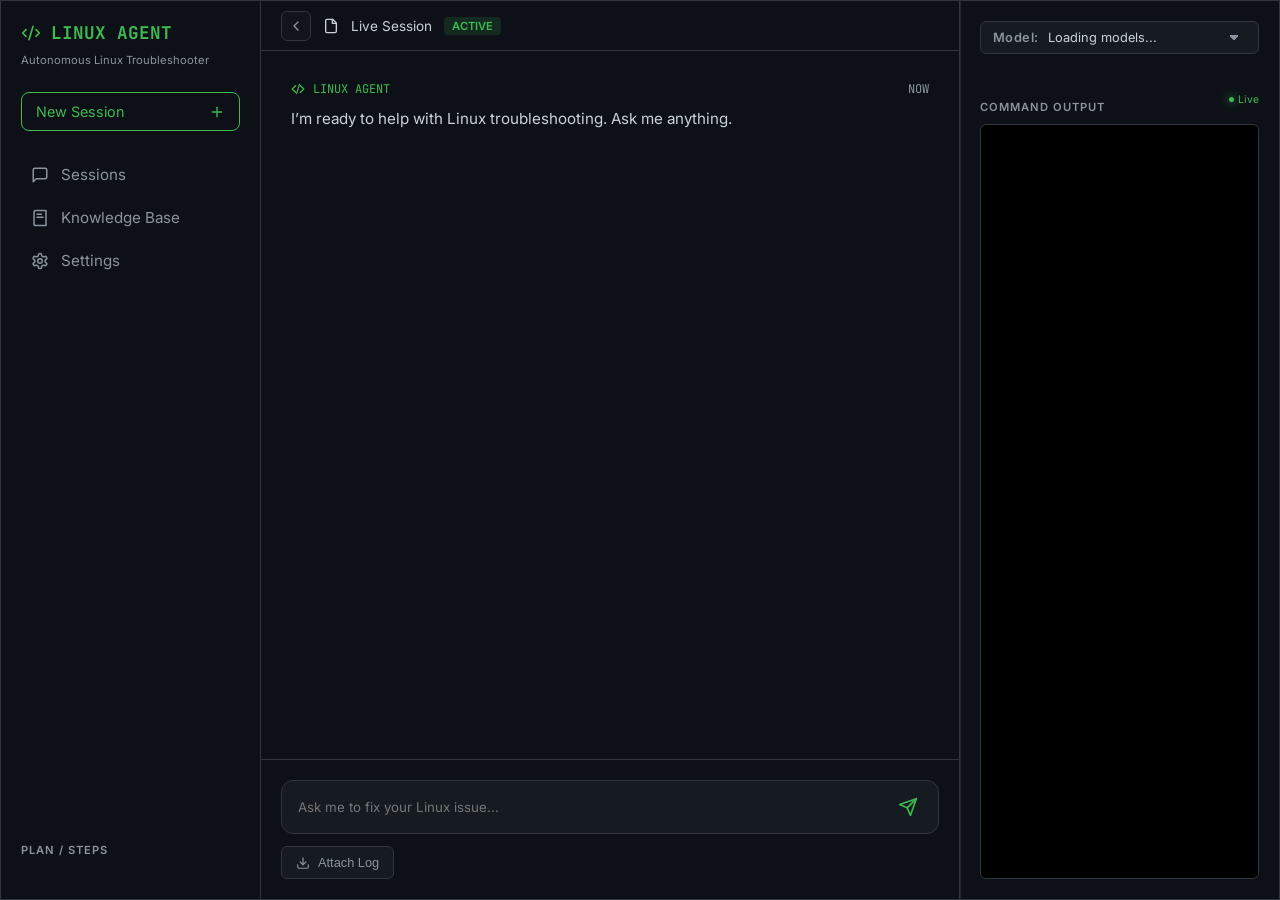
==== commit 7932b788: "feat: update model loading mechanism; increase retries and improve event handling for model selectio" ====
--- a/templates/index.html
+++ b/templates/index.html
@@ -170,7 +170,9 @@
         <div class="right-panel-resizer" id="rightPanelResizer" aria-hidden="true"></div>
         <div class="model-selector">
           <label class="model-selector-label" for="modelSelect">Model:</label>
-          <select class="model-select" id="modelSelect" aria-label="Select Ollama model"></select>
+          <select class="model-select" id="modelSelect" aria-label="Select Ollama model">
+            <option value="">Loading models...</option>
+          </select>
         </div>
 
         <div class="command-output-wrapper">
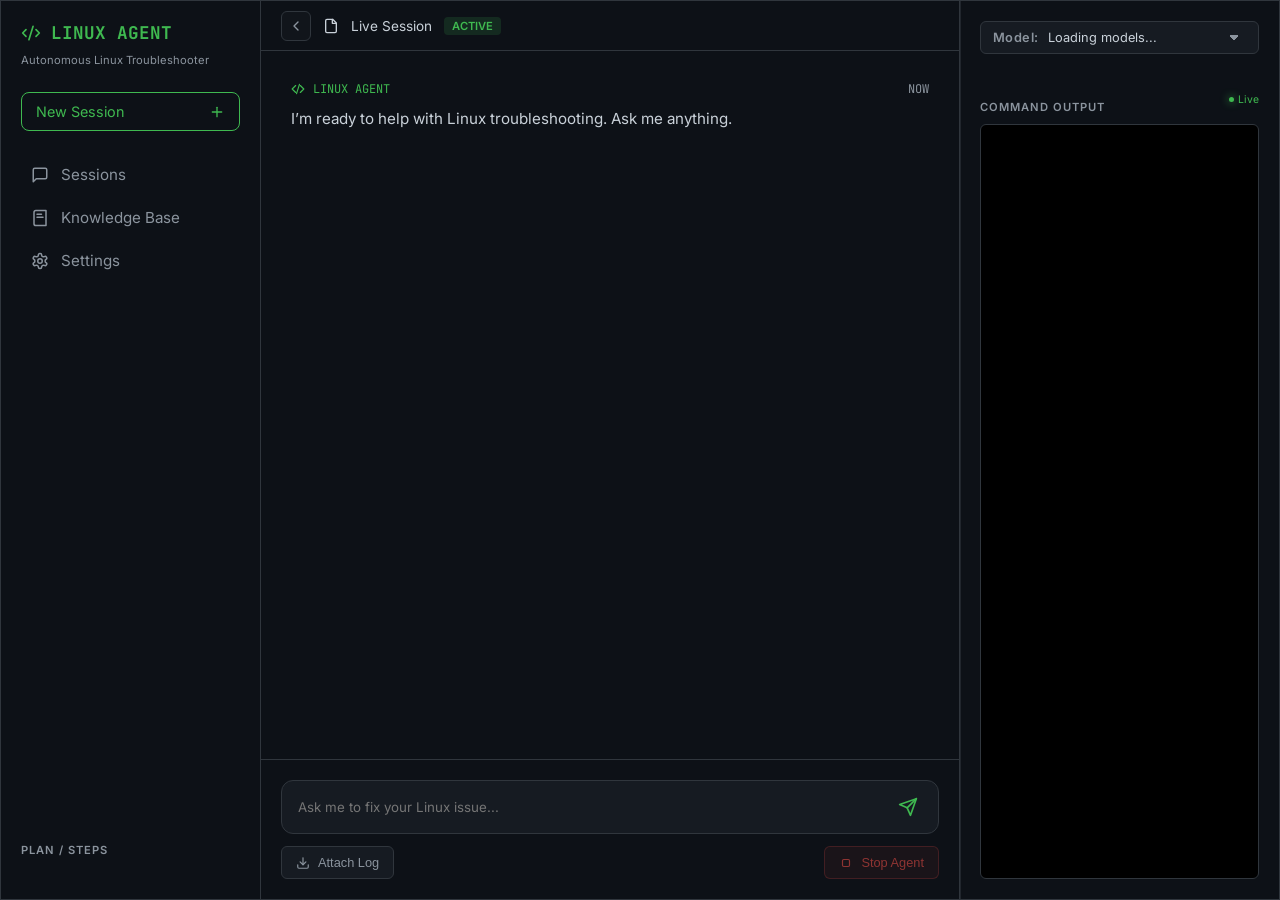
==== commit eb701eb9: "feat: implement agent stopping functionality; add stop button and related logic in frontend" ====
--- a/templates/index.html
+++ b/templates/index.html
@@ -155,11 +155,11 @@
             <span id="attachmentLabel">No file attached</span>
             <button class="attachment-clear" id="attachmentClear" type="button">clear</button>
           </div>
-            <!-- <button class="action-btn btn-stop"><svg fill="none" height="14" stroke="currentColor"
+            <button class="action-btn btn-stop" id="stopAgentButton" type="button"><svg fill="none" height="14" stroke="currentColor"
                 stroke-linecap="round" stroke-linejoin="round" stroke-width="2" viewbox="0 0 24 24" width="14"
                 xmlns="http://www.w3.org/2000/svg">
                 <rect height="12" rx="2" width="12" x="6" y="6"></rect>
-              </svg> Stop Agent</button> -->
+              </svg> Stop Agent</button>
           </div>
           
         </div>
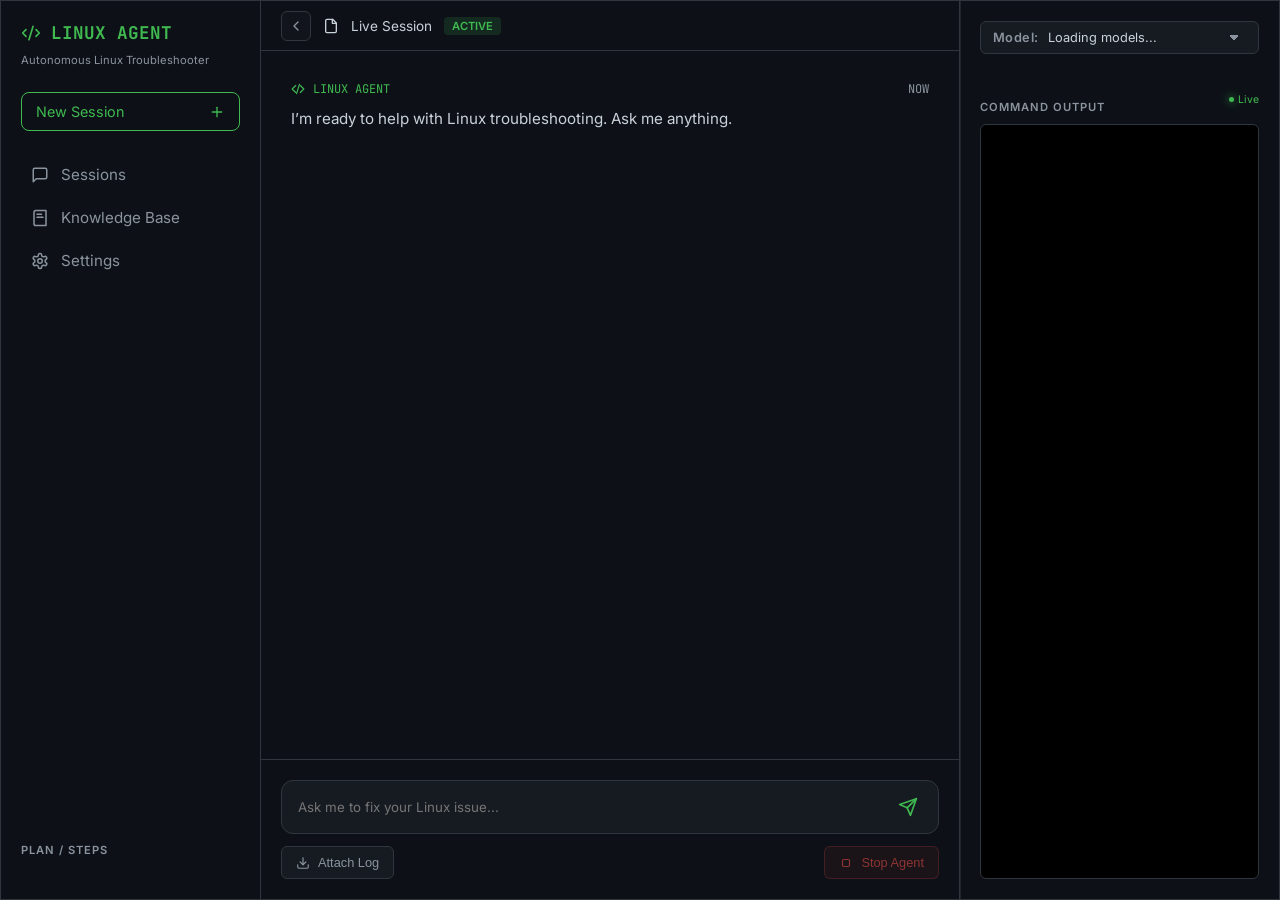
==== commit e5677e32: "fix: implement shutdown handling in API; improve command flow and response management in frontend" ====
--- a/templates/index.html
+++ b/templates/index.html
@@ -184,33 +184,9 @@
             </div>
           </div>
           <div class="terminal-window">
-            <!-- <div class="terminal-cmd">$ rfkill list wifi</div>
-            <div class="terminal-res">Soft blocked: yes<br />Hard blocked: no</div>
-            <span class="terminal-time">21:42:24</span>
-            <div class="terminal-cmd">$ rfkill unblock wifi</div>
-            <span class="terminal-time">21:42:26</span>
-            <div class="terminal-cmd">$ nmcli device wifi list</div>
-            <div class="terminal-res">
-              <span style="color: var(--accent-green);">* 3C:BB:FD:12:34:56 MyHomeWiFi</span><br />
-                80:2A:A8:11:22:33 OtherWiFi
-            </div>
-            <span class="terminal-time">21:42:28</span>
-            <div class="terminal-cmd">$ nmcli device wifi connect MyHomeWiFi...</div>
-            <div class="terminal-res">Device 'wlan0' successfully activated.</div>
-            <span class="terminal-time">21:42:30</span>
-            <div class="terminal-cmd">$ ping -c 3 8.8.8.8</div>
-            <div class="terminal-res">3 packets transmitted, 3 received, 0% loss</div>
-            <span class="terminal-time">21:42:33</span> -->
-          </div>
-          <!-- <button class="btn-full-terminal">
-            Open Full Terminal
-            <svg fill="none" height="14" stroke="currentColor" stroke-linecap="round" stroke-linejoin="round"
-              stroke-width="2" viewbox="0 0 24 24" width="14" xmlns="http://www.w3.org/2000/svg">
-              <path d="M18 13v6a2 2 0 0 1-2 2H5a2 2 0 0 1-2-2V8a2 2 0 0 1 2-2h6"></path>
-              <polyline points="15 3 21 3 21 9"></polyline>
-              <line x1="10" x2="21" y1="14" y2="3"></line>
-            </svg>
-          </button> -->
+
+          </div>
+
         </div>
       </aside>
       <!-- END: Right Inspector -->
--- a/static/style.css
+++ b/static/style.css
@@ -669,16 +669,6 @@
       position: relative;
     }
 
-    .investigation-dropdown + .investigation-dropdown::before {
-      content: "";
-      position: absolute;
-      left: 5px;
-      top: -12px;
-      width: 1px;
-      height: 12px;
-      background: rgba(148, 163, 184, 0.4);
-    }
-
     .investigation-dropdown summary {
       list-style: none;
       cursor: pointer;
@@ -782,6 +772,7 @@
       display: flex;
       flex-direction: column;
       gap: 10px;
+      overflow: visible;
     }
 
     .card-header {
@@ -969,10 +960,86 @@
       gap: 8px;
     }
 
+    .command-help-wrap {
+      position: relative;
+      display: inline-flex;
+      align-items: center;
+      justify-content: center;
+      align-self: center;
+      margin: 0;
+      overflow: visible;
+      z-index: 10;
+    }
+
+    .command-help-button {
+      width: 18px;
+      height: 18px;
+      border-radius: 50%;
+      border: 1px solid rgba(63, 185, 80, 0.8);
+      background: rgba(63, 185, 80, 0.08);
+      color: var(--accent-green);
+      font-size: 0.7rem;
+      font-weight: 700;
+      font-family: 'JetBrains Mono', monospace;
+      cursor: pointer;
+      display: inline-flex;
+      align-items: center;
+      justify-content: center;
+      line-height: 1;
+      padding: 0;
+      transition: transform 0.15s ease, border-color 0.15s ease, background 0.15s ease;
+    }
+
+    .command-help-button:hover,
+    .command-help-button:focus-visible {
+      transform: translateY(-1px);
+      border-color: var(--accent-green);
+      background: rgba(63, 185, 80, 0.16);
+      outline: none;
+    }
+
+    .command-help-popup {
+      position: absolute;
+      top: 50%;
+      left: auto;
+      right: calc(100% + 8px);
+      width: min(260px, calc(100vw - 32px));
+      max-width: min(260px, calc(100vw - 32px));
+      background: rgba(15, 23, 42, 0.96);
+      color: var(--text-main);
+      border: 1px solid var(--border-color);
+      border-radius: 8px;
+      box-shadow: 0 12px 28px rgba(0, 0, 0, 0.45);
+      padding: 8px 10px;
+      font-size: 0.72rem;
+      line-height: 1.45;
+      white-space: pre-wrap;
+      opacity: 0;
+      pointer-events: none;
+      transform: translateY(-50%) translateX(0);
+      transition: opacity 0.15s ease, transform 0.15s ease;
+      z-index: 300;
+    }
+
+    .command-help-wrap:hover .command-help-popup,
+    .command-help-wrap:focus-within .command-help-popup {
+      opacity: 1;
+      pointer-events: auto;
+      transform: translateY(0);
+    }
+
     .command-actions-row {
       display: flex;
       align-items: center;
       justify-content: space-between;
+      gap: 12px;
+    }
+
+    .command-right-actions {
+      display: inline-flex;
+      align-items: center;
+      gap: 8px;
+      margin-left: auto;
     }
 
     .copy-command-btn {
@@ -980,7 +1047,7 @@
       border: none;
       color: var(--text-dim);
       cursor: pointer;
-      padding: 8px 14px;
+      padding: 8px 6px 8px 2px;
       display: inline-flex;
       align-items: center;
       justify-content: center;
@@ -1047,9 +1114,10 @@
       display: flex;
       flex-direction: column;
       gap: 30px;
-      overflow-y: auto;
+      overflow: hidden;
       position: relative;
       flex-shrink: 0;
+      min-height: 0;
     }
 
     .right-panel-resizer {
@@ -1143,6 +1211,9 @@
       flex-direction: column;
       gap: 16px;
       min-height: 0;
+      max-height: 220px;
+      overflow-y: auto;
+      overflow-x: hidden;
     }
 
     .plan-item {
@@ -1221,6 +1292,8 @@
       flex-grow: 1;
       display: flex;
       flex-direction: column;
+      min-height: 0;
+      overflow: hidden;
     }
 
     .terminal-header {
@@ -1248,6 +1321,7 @@
       line-height: 1.5;
       color: var(--text-dim);
       flex-grow: 1;
+      min-height: 0;
       overflow-y: auto;
     }
 
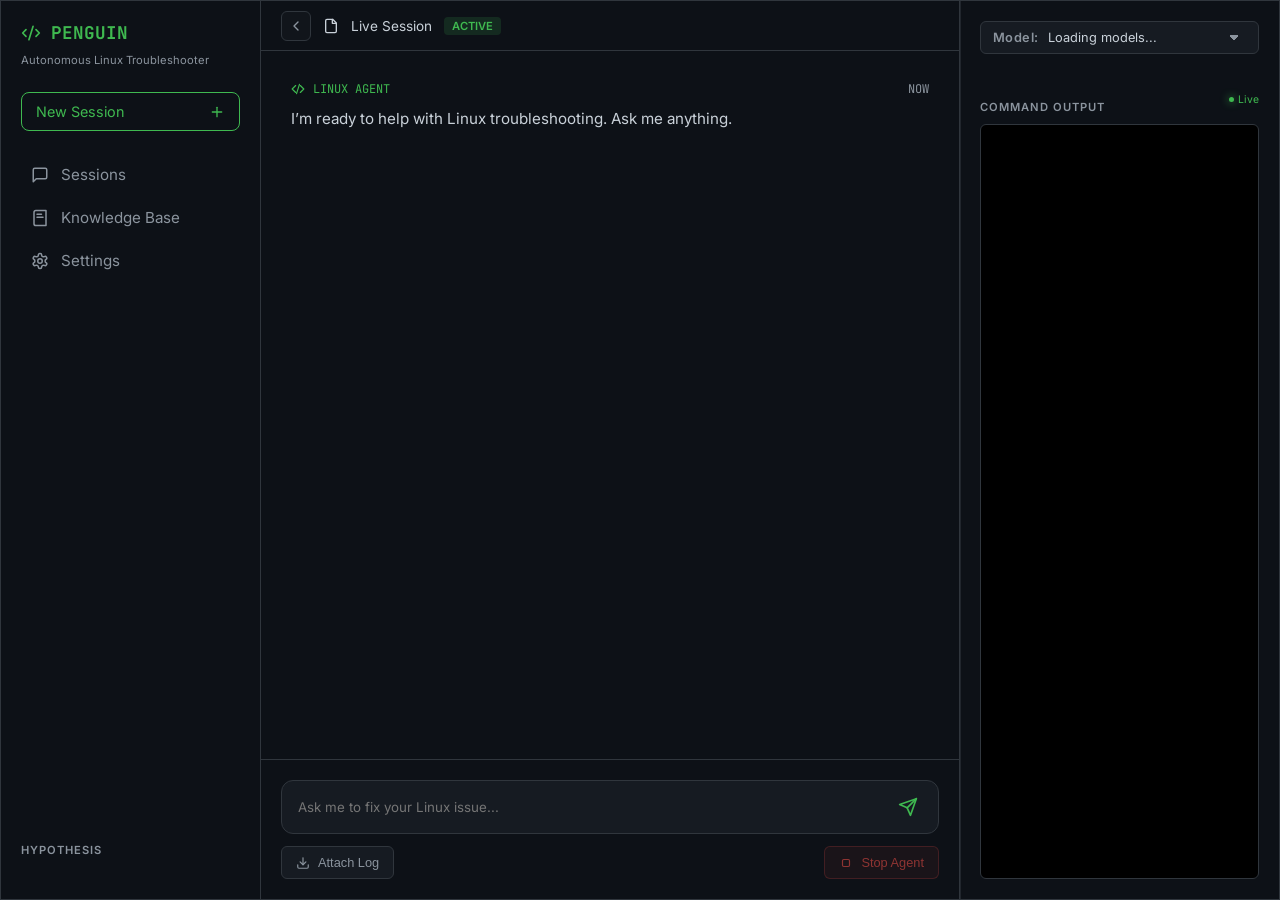
==== commit 704595a1: "feat: update API hypothesis handling; improve event triggering and modify UI labels for clarity" ====
--- a/templates/index.html
+++ b/templates/index.html
@@ -28,7 +28,7 @@
             <path d="m6 8-4 4 4 4"></path>
             <path d="m14.5 4-5 16"></path>
           </svg>
-          <span>LINUX AGENT</span>
+          <span>PENGUIN</span>
         </div>
         <p class="logo-subtitle"
           style="font-size: 0.7rem; color: var(--text-dim); margin-top: -15px; margin-bottom: 25px;">Autonomous Linux
@@ -84,7 +84,7 @@
           
         </ul>
         <div class="plan-steps">
-          <span class="section-title">PLAN / STEPS</span>
+          <span class="section-title">HYPOTHESIS</span>
           <div id="hypothesisList" class="hypothesis-list" aria-live="polite"></div>
         </div>
         
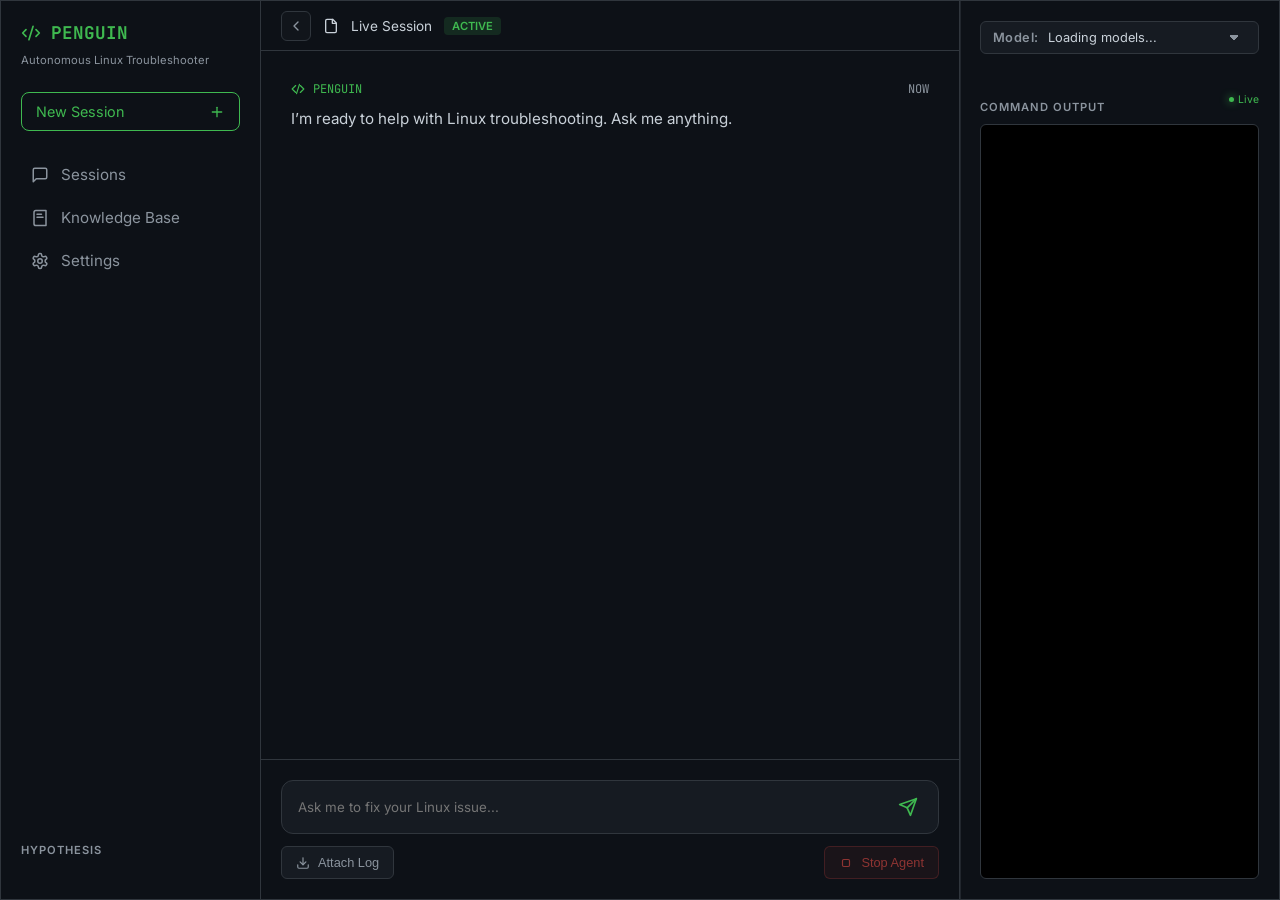
==== commit cfdb7955: "feat: update branding from 'Linux Agent' to 'Penguin' in UI and improve state handling in Api class" ====
--- a/templates/index.html
+++ b/templates/index.html
@@ -121,7 +121,7 @@
                   <path d="m8 6-6 6 6 6"></path>
                   <path d="m14.5 4-5 16"></path>
                 </svg>
-                LINUX AGENT
+                PENGUIN
               </span>
               <span class="timestamp">now</span>
             </div>
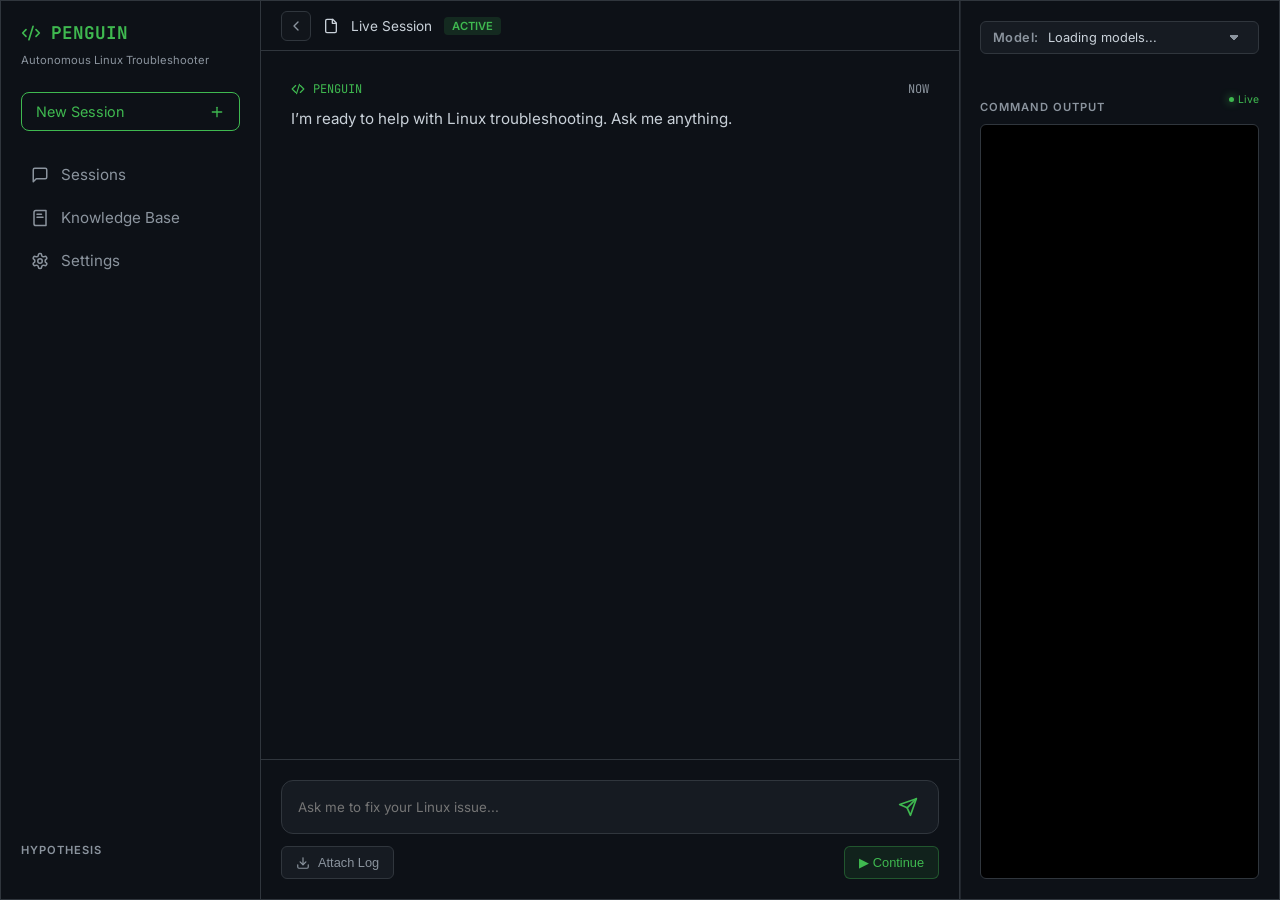
==== commit 275c854e: "made command handling more robust. it can now hnadel yes or no prompts from the process" ====
--- a/templates/index.html
+++ b/templates/index.html
@@ -199,6 +199,23 @@
       <button class="action-btn" id="knowledgeBaseCloseButton" type="button">Close</button>
     </div>
   </div>
+  <div class="modal-backdrop hidden" id="sudoPasswordModal" aria-hidden="true">
+    <form class="modal-dialog" id="sudoPasswordForm" role="dialog" aria-modal="true" aria-labelledby="sudoPasswordDialogTitle">
+      <h3 id="sudoPasswordDialogTitle">Command input required</h3>
+      <p id="sudoPasswordMessage">Enter your password to continue this command.</p>
+      <pre id="commandInputPromptText" class="command-input-prompt" hidden></pre>
+      <div id="sudoPasswordField">
+        <label for="sudoPasswordInput">Password</label>
+        <input id="sudoPasswordInput" type="password" autocomplete="off" spellcheck="false" required />
+      </div>
+      <div class="sudo-password-actions">
+        <button class="action-btn" id="sudoPasswordCancelButton" type="button">Cancel</button>
+        <button class="action-btn" id="commandInputNoButton" type="button" hidden>No</button>
+        <button class="action-btn" id="commandInputYesButton" type="button" hidden>Yes</button>
+        <button class="action-btn" id="sudoPasswordSubmitButton" type="submit">Submit</button>
+      </div>
+    </form>
+  </div>
   </body>
 
 </html>
--- a/static/style.css
+++ b/static/style.css
@@ -434,9 +434,47 @@
       line-height: 1.6;
     }
 
+    .modal-dialog [hidden] {
+      display: none !important;
+    }
+
+    .command-input-prompt {
+      max-height: 180px;
+      overflow: auto;
+      padding: 10px 12px;
+      color: var(--text-main);
+      background: var(--bg-input);
+      border: 1px solid var(--border-color);
+      border-radius: 6px;
+      font: 0.9rem/1.5 monospace;
+      white-space: pre-wrap;
+      overflow-wrap: anywhere;
+    }
+
     .modal-dialog .action-btn {
       align-self: flex-start;
       margin-top: 4px;
+    }
+
+    .modal-dialog input[type="password"] {
+      width: 100%;
+      padding: 10px 12px;
+      color: var(--text-main);
+      background: var(--bg-input);
+      border: 1px solid var(--border-color);
+      border-radius: 6px;
+      font: inherit;
+    }
+
+    .sudo-password-actions {
+      display: flex;
+      justify-content: flex-end;
+      gap: 8px;
+      margin-top: 4px;
+    }
+
+    .sudo-password-actions .action-btn {
+      align-self: auto;
     }
 
     /* END: SidebarNavigation */
@@ -926,6 +964,18 @@
       color: #ff6b6b;
     }
 
+    .action-btn.btn-continue {
+      color: var(--accent-green);
+      border-color: rgba(63, 185, 80, 0.35);
+      background: rgba(63, 185, 80, 0.1);
+    }
+
+    .action-btn.btn-continue:hover {
+      border-color: var(--accent-green);
+      background: rgba(63, 185, 80, 0.22);
+      color: var(--accent-green);
+    }
+
     .btn-allow-command {
       background: rgba(63, 185, 80, 0.15);
       border: 1px solid var(--accent-green);
@@ -1094,7 +1144,6 @@
     }
 
     .btn-stop {
-      margin-left: auto;
       border-color: #f85149;
       color: #f85149;
     }
@@ -1102,6 +1151,10 @@
     .btn-stop:hover {
       background: rgba(248, 81, 73, 0.1);
       color: #f85149;
+    }
+
+    .chat-actions #stopAgentButton {
+      margin-left: auto;
     }
 
     /* END: MainChatArea */
